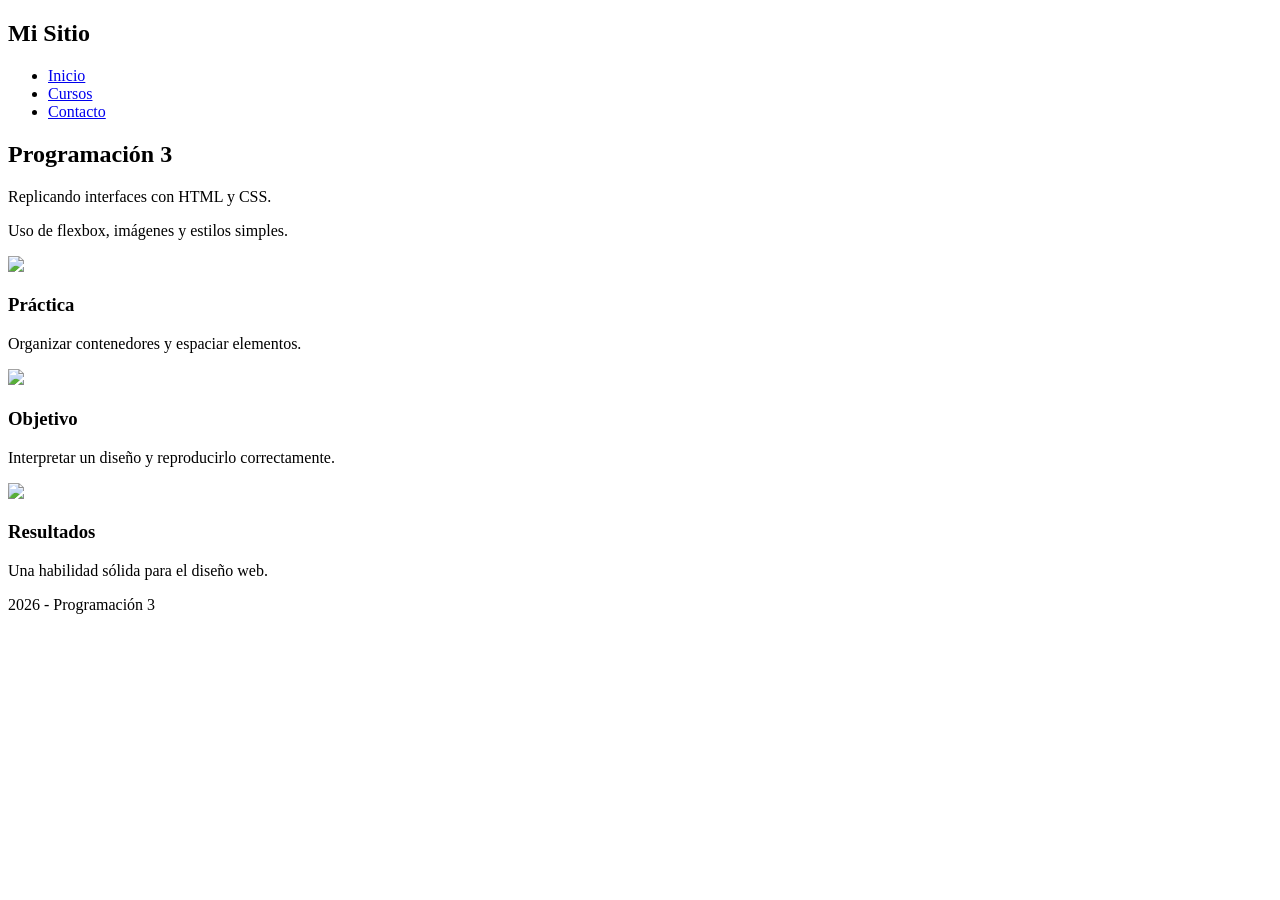
==== trabajo-practico-Nº1/pacial.html @ 69a41223 "empece de nuevo" ====
<!DOCTYPE html>
<html lang="es">
<head>
    <meta charset="UTF-8">
    <title>Parcial Programación 3</title>
    <link rel="stylesheet" href="estilos.css">
</head>
<body class="fondo-crema">

    <header class="header-verde">
        <nav class="nav-container">
            <h1 class="logo">Mi Sitio</h1>
            <ul class="menu">
                <li><a href="#">Inicio</a></li>
                <li><a href="#">Cursos</a></li>
                <li><a href="#">Contacto</a></li>
            </ul>
        </nav>
    </header>

    <main class="main-content">
        <section class="encabezado-texto">
            <h2 class="titulo-verde">Programación 3</h2>
            <p>Replicando interfaces con HTML y CSS.</p>
            <p>Uso de flexbox, imágenes y estilos simples.</p>
        </section>

        <section class="flex-container">
            
            <div class="card">
                <div class="img-box"><img src="p1.png"></div>
                <div class="info-box">
                    <h3>Práctica</h3>
                    <p>Organizar contenedores y espaciar elementos.</p>
                </div>
            </div>

            <div class="card">
                <div class="img-box"><img src="p2.png"></div>
                <div class="info-box">
                    <h3>Objetivo</h3>
                    <p>Interpretar un diseño y reproducirlo correctamente.</p>
                </div>
            </div>

            <div class="card">
                <div class="img-box"><img src="p3.png"></div>
                <div class="info-box">
                    <h3>Resultados</h3>
                    <p>Una habilidad sólida para el diseño web.</p>
                </div>
            </div>

        </section>
    </main>

    <footer class="footer-verde">
        <p>2026 - Programación 3</p>
    </footer>

</body>
</html>
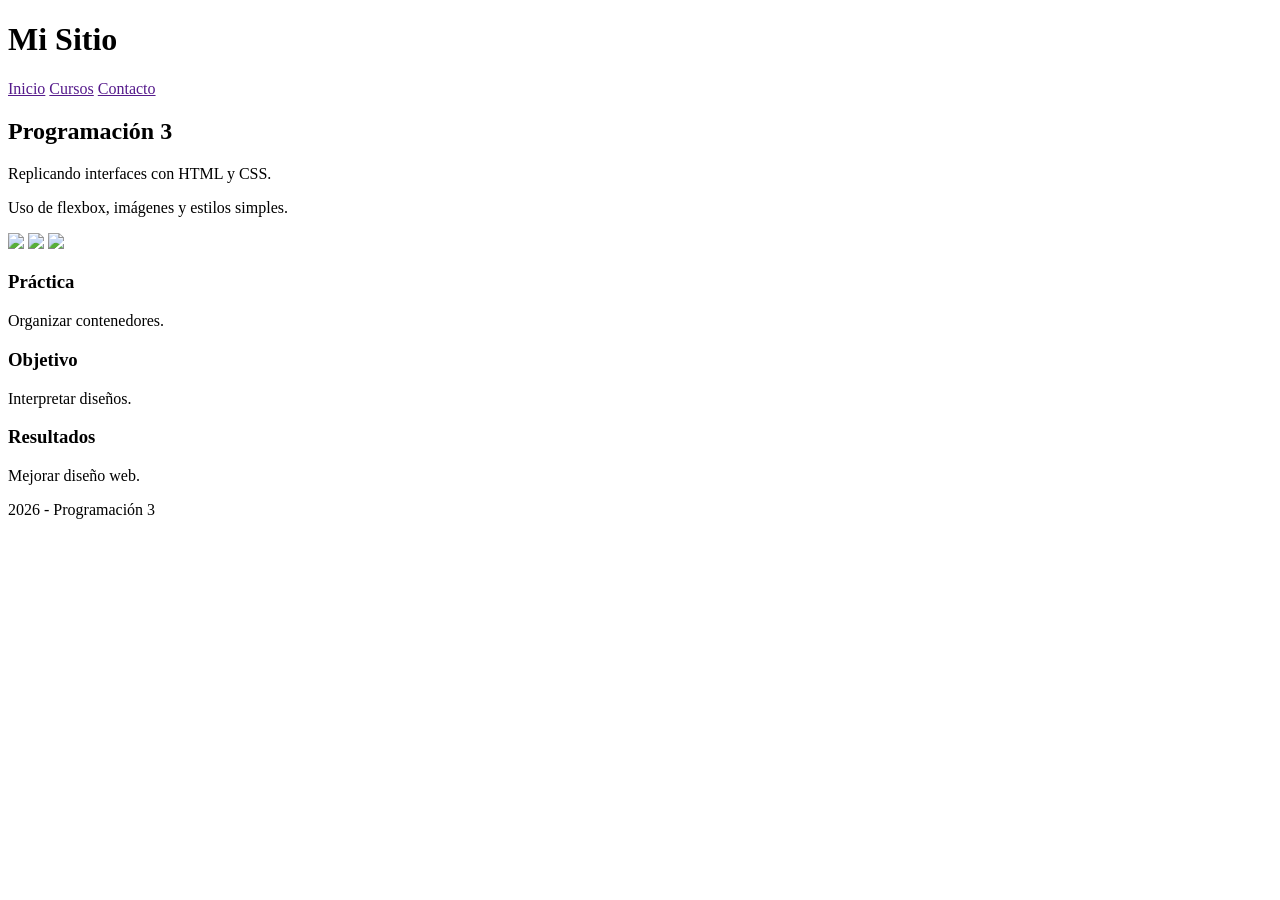
==== commit fff2afe8: "nkh" ====
--- a/trabajo-practico-Nº1/pacial.html
+++ b/trabajo-practico-Nº1/pacial.html
@@ -1,62 +1,62 @@
 <!DOCTYPE html>
-<html lang="es">
+<html>
 <head>
-    <meta charset="UTF-8">
-    <title>Parcial Programación 3</title>
-    <link rel="stylesheet" href="estilos.css">
+    <title>Programación 3</title>
+    <link rel="stylesheet" href="trabajo-practico-Nº1\style.css">
 </head>
-<body class="fondo-crema">
 
-    <header class="header-verde">
-        <nav class="nav-container">
-            <h1 class="logo">Mi Sitio</h1>
-            <ul class="menu">
-                <li><a href="#">Inicio</a></li>
-                <li><a href="#">Cursos</a></li>
-                <li><a href="#">Contacto</a></li>
-            </ul>
-        </nav>
-    </header>
+<body>
 
-    <main class="main-content">
-        <section class="encabezado-texto">
-            <h2 class="titulo-verde">Programación 3</h2>
-            <p>Replicando interfaces con HTML y CSS.</p>
-            <p>Uso de flexbox, imágenes y estilos simples.</p>
-        </section>
+<header>
+    <h1>Mi Sitio</h1>
 
-        <section class="flex-container">
-            
-            <div class="card">
-                <div class="img-box"><img src="p1.png"></div>
-                <div class="info-box">
-                    <h3>Práctica</h3>
-                    <p>Organizar contenedores y espaciar elementos.</p>
-                </div>
-            </div>
+    <nav>
+        <a href="">Inicio</a>
+        <a href="">Cursos</a>
+        <a href="">Contacto</a>
+    </nav>
+</header>
 
-            <div class="card">
-                <div class="img-box"><img src="p2.png"></div>
-                <div class="info-box">
-                    <h3>Objetivo</h3>
-                    <p>Interpretar un diseño y reproducirlo correctamente.</p>
-                </div>
-            </div>
+<section class="contenido">
 
-            <div class="card">
-                <div class="img-box"><img src="p3.png"></div>
-                <div class="info-box">
-                    <h3>Resultados</h3>
-                    <p>Una habilidad sólida para el diseño web.</p>
-                </div>
-            </div>
+    <h2>Programación 3</h2>
 
-        </section>
-    </main>
+    <p>Replicando interfaces con HTML y CSS.</p>
 
-    <footer class="footer-verde">
-        <p>2026 - Programación 3</p>
-    </footer>
+    <p>Uso de flexbox, imágenes y estilos simples.</p>
+
+</section>
+
+<div class="imagenes">
+
+    <img src="img1.jpg">
+    <img src="img2.jpg">
+    <img src="img3.jpg">
+
+</div>
+
+<div class="cajas">
+
+    <div class="caja">
+        <h3>Práctica</h3>
+        <p>Organizar contenedores.</p>
+    </div>
+
+    <div class="caja">
+        <h3>Objetivo</h3>
+        <p>Interpretar diseños.</p>
+    </div>
+
+    <div class="caja">
+        <h3>Resultados</h3>
+        <p>Mejorar diseño web.</p>
+    </div>
+
+</div>
+
+<footer>
+    2026 - Programación 3
+</footer>
 
 </body>
 </html>
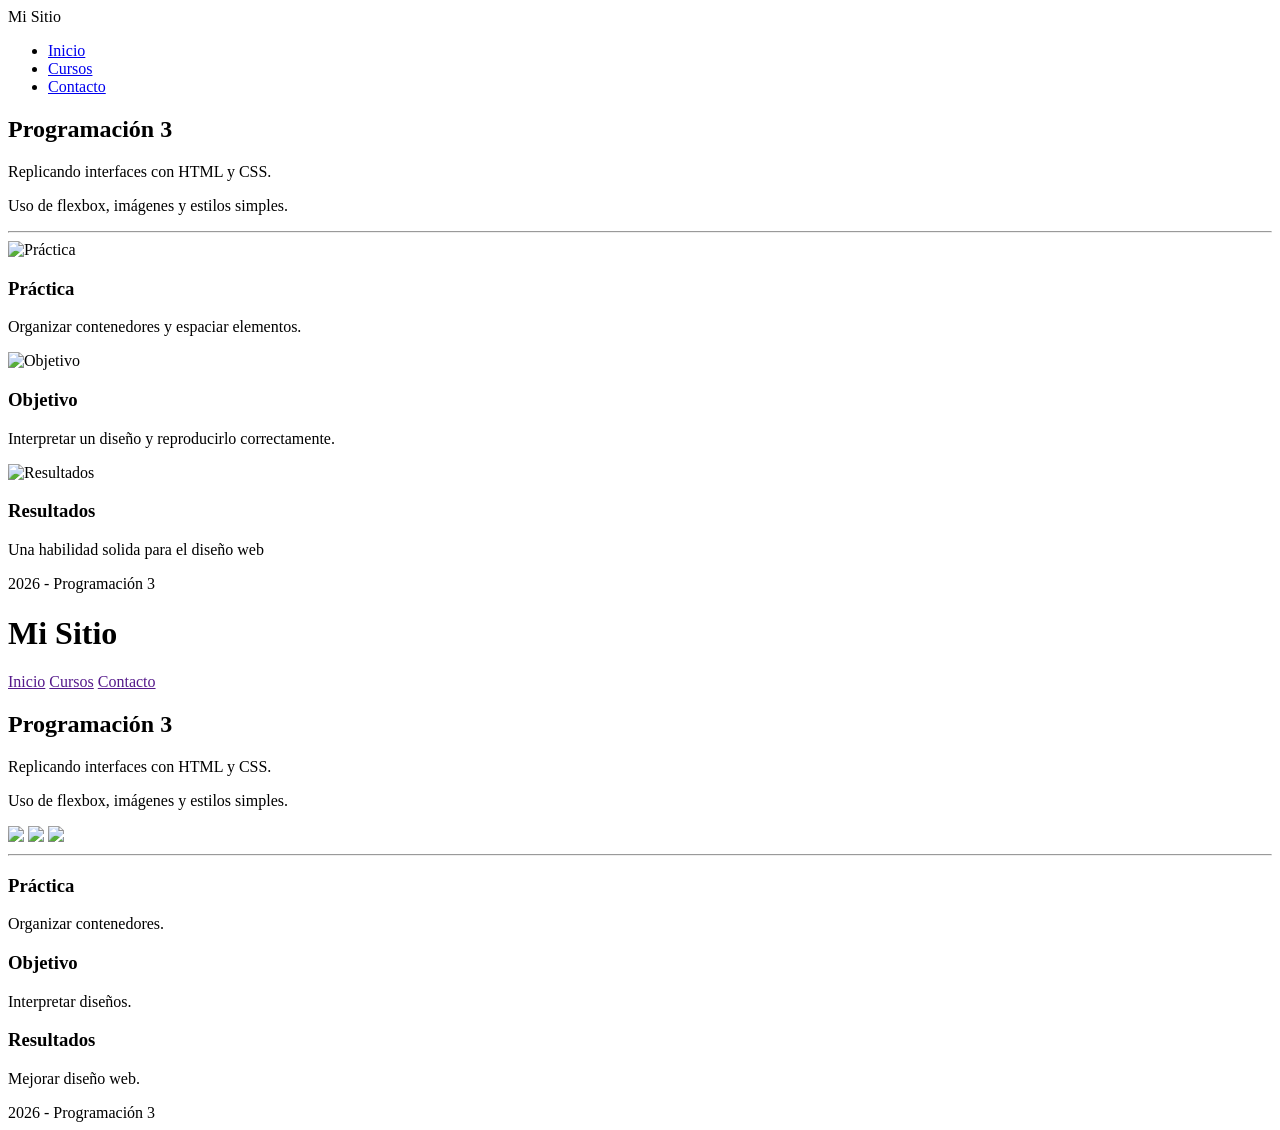
==== commit 7484c639: "ñlkkl" ====
--- a/trabajo-practico-Nº1/pacial.html
+++ b/trabajo-practico-Nº1/pacial.html
@@ -1,62 +1,147 @@
 <!DOCTYPE html>
-<html>
+<html lang="es">
 <head>
-    <title>Programación 3</title>
+    <meta charset="UTF-8">
+    <title>Mi Sitio - Programación 3</title>
+    <link rel="stylesheet" href="trabajo-practico-Nº1\style.css"> <!-- Enlace al CSS externo [8, 9] -->
+</head>
+<body>
+
+    <header>
+        <div class="logo">Mi Sitio</div>
+        <nav>
+            <ul>
+                <li><a href="#">Inicio</a></li>
+                <li><a href="#">Cursos</a></li>
+                <li><a href="#">Contacto</a></li>
+            </ul>
+        </nav>
+    </header>
+
+    <main>
+        <section class="intro">
+            <h1>Programación 3</h1>
+            <p>Replicando interfaces con HTML y CSS.</p>
+            <p>Uso de flexbox, imágenes y estilos simples.</p>
+        </section>
+
+        <hr> <!-- Línea divisoria [10] -->
+
+        <section class="contenedor-tarjetas">
+            <!-- Tarjeta 1 -->
+            <article class="tarjeta">
+                <img src="ruta_imagen1.jpg" alt="Práctica"> <!-- Atributo src para la fuente [11] -->
+                <h3>Práctica</h3>
+                <p>Organizar contenedores y espaciar elementos.</p>
+            </article>
+
+            <!-- Tarjeta 2 -->
+            <article class="tarjeta">
+                <img src="ruta_imagen2.jpg" alt="Objetivo">
+                <h3>Objetivo</h3>
+                <p>Interpretar un diseño y reproducirlo correctamente.</p>
+            </article>
+
+            <!-- Tarjeta 3 -->
+            <article class="tarjeta">
+                <img src="ruta_imagen3.jpg" alt="Resultados">
+                <h3>Resultados</h3>
+                <p>Una habilidad solida para el diseño web</p>
+            </article>
+        </section>
+    </main>
+
+    <footer>
+        <p>2026 - Programación 3</p>
+    </footer>
+
+</body>
+</html>
+
+
+
+
+
+
+
+
+
+
+
+
+
+
+
+
+
+
+
+
+<!DOCTYPE html>
+<html lang="es">
+
+<head>
+    <meta charset="UTF-8">
+    <title>Mi Sitio</title>
+
     <link rel="stylesheet" href="trabajo-practico-Nº1\style.css">
 </head>
 
 <body>
 
-<header>
-    <h1>Mi Sitio</h1>
+    <header>
 
-    <nav>
-        <a href="">Inicio</a>
-        <a href="">Cursos</a>
-        <a href="">Contacto</a>
-    </nav>
-</header>
+        <h1>Mi Sitio</h1>
 
-<section class="contenido">
+        <nav>
+            <a href="">Inicio</a>
+            <a href="">Cursos</a>
+            <a href="">Contacto</a>
+        </nav>
 
-    <h2>Programación 3</h2>
+    </header>
 
-    <p>Replicando interfaces con HTML y CSS.</p>
+    <section class="contenido">
 
-    <p>Uso de flexbox, imágenes y estilos simples.</p>
+        <h2>Programación 3</h2>
 
-</section>
+        <p>Replicando interfaces con HTML y CSS.</p>
 
-<div class="imagenes">
+        <p>Uso de flexbox, imágenes y estilos simples.</p>
 
-    <img src="img1.jpg">
-    <img src="img2.jpg">
-    <img src="img3.jpg">
+    </section>
 
-</div>
+    <div class="imagenes">
 
-<div class="cajas">
+        <img src="https://picsum.photos/200">
+        <img src="https://picsum.photos/201">
+        <img src="https://picsum.photos/202">
 
-    <div class="caja">
-        <h3>Práctica</h3>
-        <p>Organizar contenedores.</p>
+    </div>
+<hr>
+    <div class="cajas">
+
+        <div class="caja">
+            <h3>Práctica</h3>
+            <p>Organizar contenedores.</p>
+        </div>
+
+        <div class="caja">
+            <h3>Objetivo</h3>
+            <p>Interpretar diseños.</p>
+        </div>
+
+        <div class="caja">
+            <h3>Resultados</h3>
+            <p>Mejorar diseño web.</p>
+        </div>
+
     </div>
 
-    <div class="caja">
-        <h3>Objetivo</h3>
-        <p>Interpretar diseños.</p>
-    </div>
-
-    <div class="caja">
-        <h3>Resultados</h3>
-        <p>Mejorar diseño web.</p>
-    </div>
-
-</div>
-
-<footer>
-    2026 - Programación 3
-</footer>
+    <footer>
+        2026 - Programación 3
+    </footer>
 
 </body>
+
 </html>
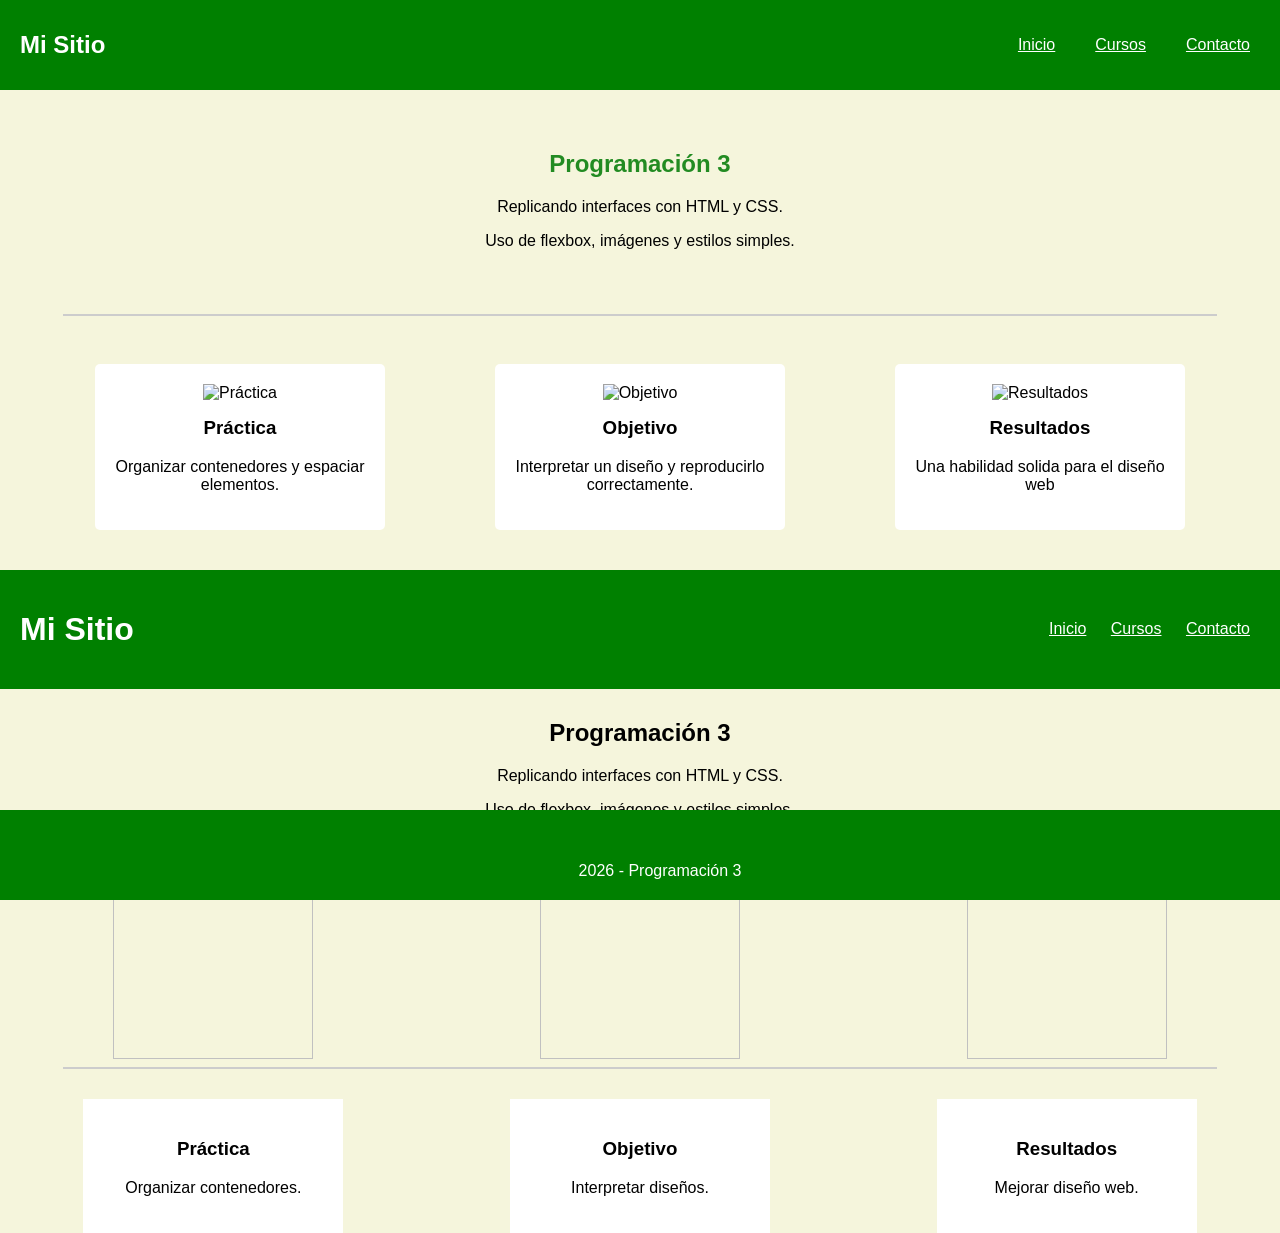
==== commit d7e63554: "kjj" ====
--- a/trabajo-practico-Nº1/pacial.html
+++ b/trabajo-practico-Nº1/pacial.html
@@ -3,7 +3,7 @@
 <head>
     <meta charset="UTF-8">
     <title>Mi Sitio - Programación 3</title>
-    <link rel="stylesheet" href="trabajo-practico-Nº1\style.css"> <!-- Enlace al CSS externo [8, 9] -->
+    <link rel="stylesheet" href="style.css"> <!-- Enlace al CSS externo [8, 9] -->
 </head>
 <body>
 
--- a/trabajo-practico-Nº1/style.css
+++ b/trabajo-practico-Nº1/style.css
@@ -0,0 +1,182 @@
+/* Estilos generales [13] */
+body {
+    font-family: Arial, sans-serif;
+    background-color: #f5f5dc; /* Color crema de fondo */
+    margin: 0;
+    padding: 0;
+}
+
+/* Encabezado con Flexbox [2, 3] */
+header {
+    background-color: #006400; /* Verde oscuro */
+    color: white;
+    padding: 20px 50px;
+    display: flex;
+    justify-content: space-between; /* Logo a la izquierda, menú a la derecha */
+    align-items: center;
+}
+
+header .logo {
+    font-size: 24px;
+    font-weight: bold;
+}
+
+nav ul {
+    list-style: none; /* Quita los puntos de la lista [14] */
+    display: flex;
+    gap: 20px;
+}
+
+nav ul li a {
+    color: white;
+    text-decoration: underline;
+}
+
+/* Contenido Principal */
+.intro {
+    text-align: center; /* Centra el texto [15] */
+    padding: 40px;
+}
+
+.intro h1 {
+    color: #228b22; /* Verde bosque */
+}
+
+hr {
+    width: 90%;
+    border: 0.5px solid #ccc;
+}
+
+/* Contenedor de Tarjetas con Flexbox [3, 16] */
+.contenedor-tarjetas {
+    display: flex;
+    justify-content: space-around; /* Espacio uniforme entre tarjetas */
+    padding: 40px;
+    flex-wrap: wrap; /* Para diseño responsivo [17, 18] */
+}
+
+.tarjeta {
+    background-color: white;
+    width: 250px;
+    padding: 20px;
+    text-align: center;
+    border-radius: 5px; /* Esquinas redondeadas [19] */
+}
+
+.tarjeta img {
+    width: 100%; /* La imagen se ajusta al ancho de la tarjeta [11] */
+    height: auto;
+}
+
+.tarjeta h3 {
+    margin-top: 15px;
+}
+
+/* Pie de página [4] */
+footer {
+    background-color: #006400;
+    color: white;
+    text-align: center;
+    padding: 10px 0;
+    position: fixed;
+    bottom: 0;
+    width: 100%;
+}
+
+
+
+
+
+
+
+
+
+
+
+
+
+
+
+
+
+
+
+
+
+
+
+
+
+body{
+    background-color: beige;
+    margin:0;
+    font-family: Arial;
+}
+
+header{
+    background-color: green;
+    color:white;
+
+    display:flex;
+
+    justify-content: space-between;
+
+    align-items:center;
+
+    padding:20px;
+}
+
+nav a{
+    color:white;
+    margin:10px;
+}
+
+.contenido{
+    text-align:center;
+    margin-top:30px;
+}
+
+.imagenes{
+
+    display:flex;
+
+    justify-content: space-around;
+
+    margin-top:40px;
+}
+
+.imagenes img{
+    width:200px;
+    height:200px;
+}
+
+.cajas{
+
+    display:flex;
+
+    justify-content: space-around;
+
+    margin-top:30px;
+}
+
+.caja{
+    background-color:white;
+
+    width:220px;
+
+    text-align:center;
+
+    padding:20px;
+}
+
+footer{
+    background-color:green;
+
+    color:white;
+
+    text-align:center;
+
+    padding:20px;
+
+    margin-top:40px;
+}
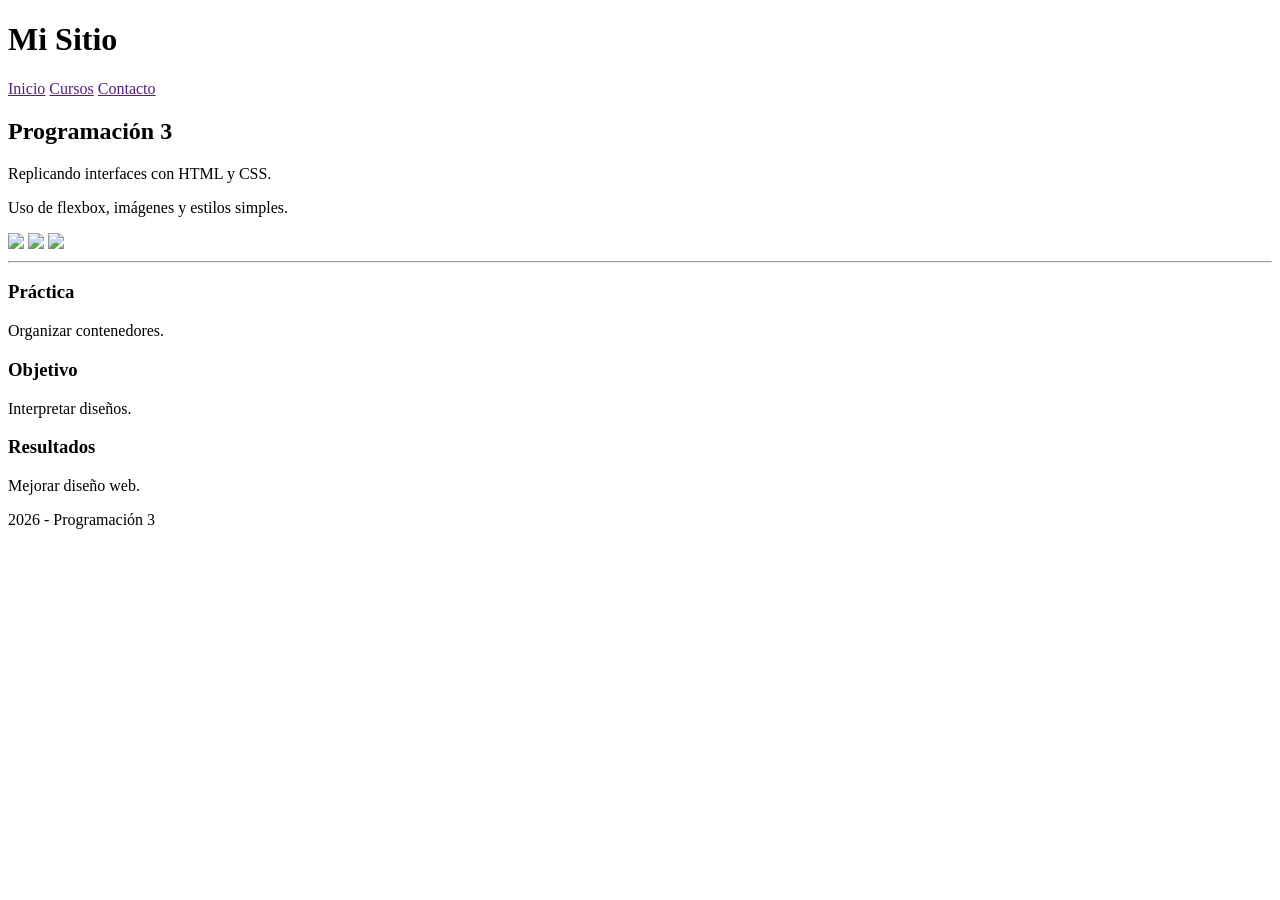
==== commit 02640572: "a" ====
--- a/trabajo-practico-Nº1/pacial.html
+++ b/trabajo-practico-Nº1/pacial.html
@@ -1,80 +1,3 @@
-<!DOCTYPE html>
-<html lang="es">
-<head>
-    <meta charset="UTF-8">
-    <title>Mi Sitio - Programación 3</title>
-    <link rel="stylesheet" href="style.css"> <!-- Enlace al CSS externo [8, 9] -->
-</head>
-<body>
-
-    <header>
-        <div class="logo">Mi Sitio</div>
-        <nav>
-            <ul>
-                <li><a href="#">Inicio</a></li>
-                <li><a href="#">Cursos</a></li>
-                <li><a href="#">Contacto</a></li>
-            </ul>
-        </nav>
-    </header>
-
-    <main>
-        <section class="intro">
-            <h1>Programación 3</h1>
-            <p>Replicando interfaces con HTML y CSS.</p>
-            <p>Uso de flexbox, imágenes y estilos simples.</p>
-        </section>
-
-        <hr> <!-- Línea divisoria [10] -->
-
-        <section class="contenedor-tarjetas">
-            <!-- Tarjeta 1 -->
-            <article class="tarjeta">
-                <img src="ruta_imagen1.jpg" alt="Práctica"> <!-- Atributo src para la fuente [11] -->
-                <h3>Práctica</h3>
-                <p>Organizar contenedores y espaciar elementos.</p>
-            </article>
-
-            <!-- Tarjeta 2 -->
-            <article class="tarjeta">
-                <img src="ruta_imagen2.jpg" alt="Objetivo">
-                <h3>Objetivo</h3>
-                <p>Interpretar un diseño y reproducirlo correctamente.</p>
-            </article>
-
-            <!-- Tarjeta 3 -->
-            <article class="tarjeta">
-                <img src="ruta_imagen3.jpg" alt="Resultados">
-                <h3>Resultados</h3>
-                <p>Una habilidad solida para el diseño web</p>
-            </article>
-        </section>
-    </main>
-
-    <footer>
-        <p>2026 - Programación 3</p>
-    </footer>
-
-</body>
-</html>
-
-
-
-
-
-
-
-
-
-
-
-
-
-
-
-
-
-
 
 
 <!DOCTYPE html>
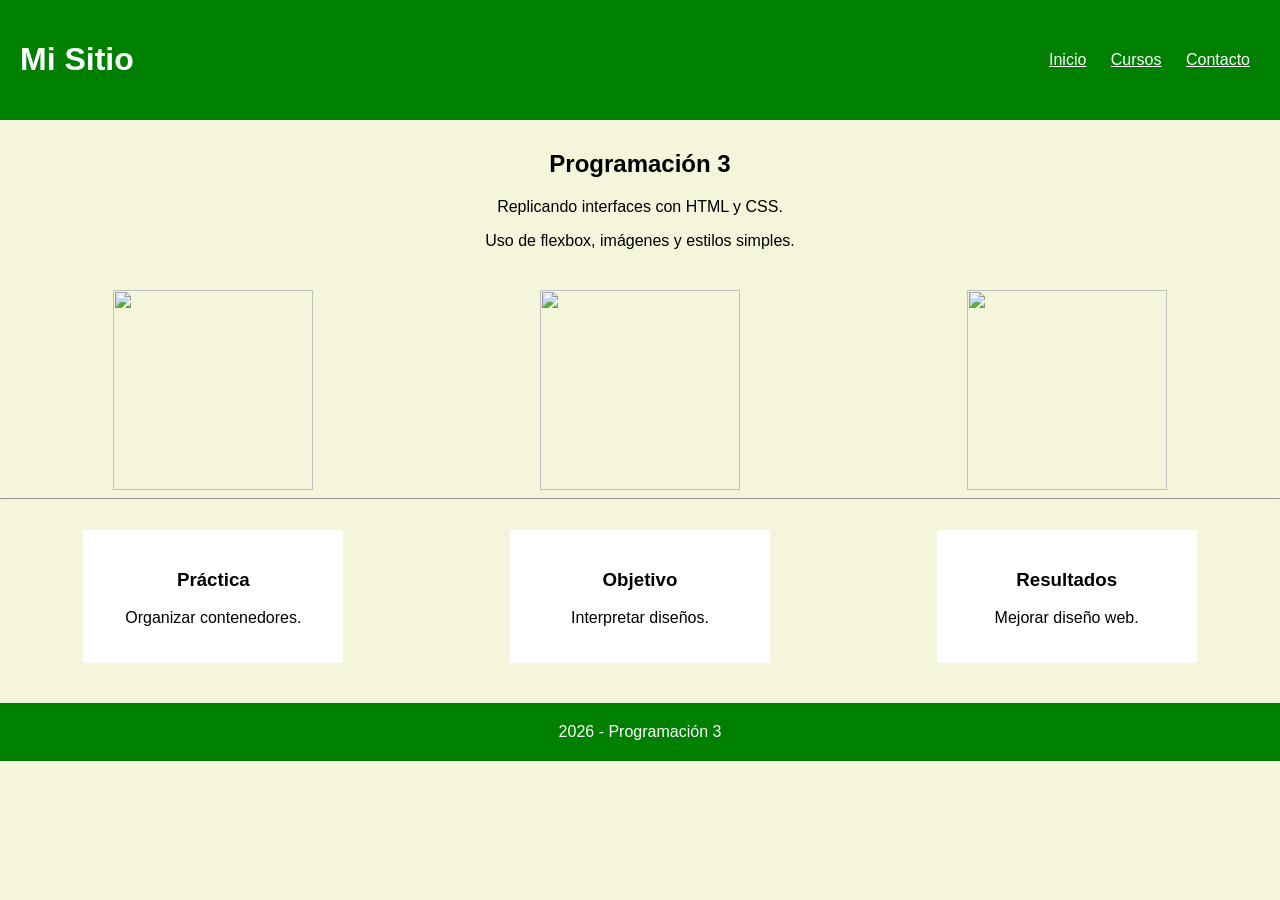
==== commit e1e013ee: "b" ====
--- a/trabajo-practico-Nº1/pacial.html
+++ b/trabajo-practico-Nº1/pacial.html
@@ -7,7 +7,7 @@
     <meta charset="UTF-8">
     <title>Mi Sitio</title>
 
-    <link rel="stylesheet" href="trabajo-practico-Nº1\style.css">
+    <link rel="stylesheet" href="style.css">
 </head>
 
 <body>
--- a/trabajo-practico-Nº1/style.css
+++ b/trabajo-practico-Nº1/style.css
@@ -0,0 +1,75 @@
+
+
+body{
+    background-color: beige;
+    margin:0;
+    font-family: Arial;
+}
+
+header{
+    background-color: green;
+    color:white;
+
+    display:flex;
+
+    justify-content: space-between;
+
+    align-items:center;
+
+    padding:20px;
+}
+
+nav a{
+    color:white;
+    margin:10px;
+}
+
+.contenido{
+    text-align:center;
+    margin-top:30px;
+}
+
+.imagenes{
+
+    display:flex;
+
+    justify-content: space-around;
+
+    margin-top:40px;
+}
+
+.imagenes img{
+    width:200px;
+    height:200px;
+}
+
+.cajas{
+
+    display:flex;
+
+    justify-content: space-around;
+
+    margin-top:30px;
+}
+
+.caja{
+    background-color:white;
+
+    width:220px;
+
+    text-align:center;
+
+    padding:20px;
+}
+
+footer{
+    background-color:green;
+
+    color:white;
+
+    text-align:center;
+
+    padding:20px;
+
+    margin-top:40px;
+}
